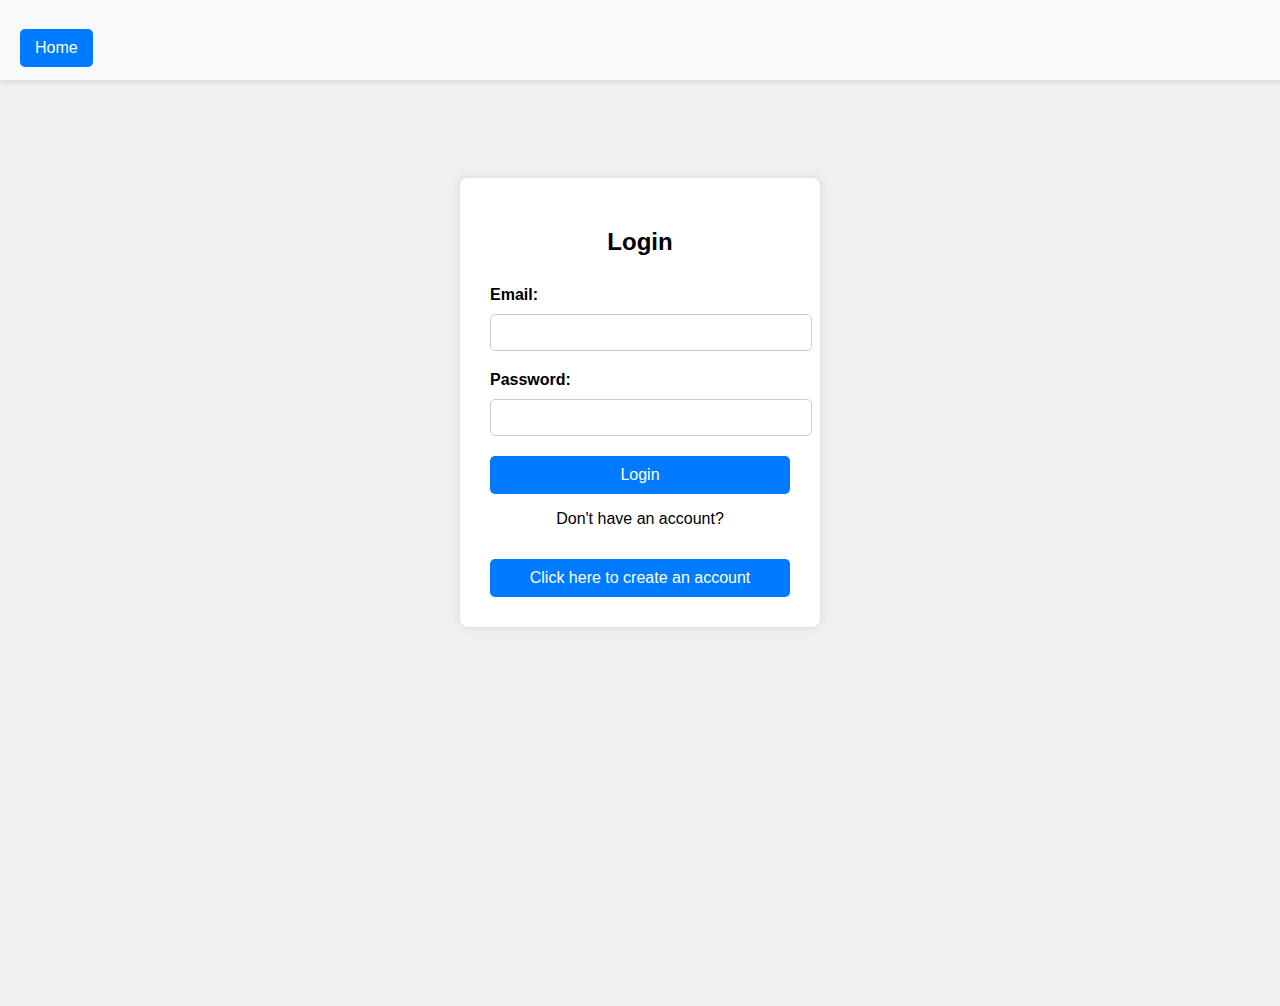
==== dashboard.html @ bf7fd067 "Add files via upload" ====
<!DOCTYPE html>
<html lang="en">
<head>
    <meta charset="UTF-8">
    <meta name="viewport" content="width=device-width, initial-scale=1.0">
    <title>Dashboard</title>
    <link rel="stylesheet" href="style.css">
</head>
<body>

    <!-- ✅ Navigation Bar -->
    <nav class="navbar">
        <div class="nav-container">
            <button id="logout-btn" class="nav-btn">Logout</button>
        </div>
    </nav>

    <!-- ✅ Dashboard Content -->
    <div class="dashboard-container">
        <h1>Welcome to Your Dashboard</h1>
        <div id="customer-info">
            <p>Loading user data...</p>
        </div>
        <button onclick="window.location.href='booking.html'">Go to Booking</button>
    </div>

    <script src="script.js"></script>
</body>
</html>
---- style.css ----
/* ✅ Allow the page to scroll properly */
body {
    font-family: Arial, sans-serif;
    background-color: #f0f0f0;
    display: flex;
    justify-content: center;
    align-items: flex-start;
    height: 100vh;
    overflow-y: auto;
    padding: 20px;
}

/* ✅ Ensure the container is fully visible */
.container {
    background: white;
    padding: 20px;
    box-shadow: 0px 0px 10px rgba(0, 0, 0, 0.1);
    border-radius: 8px;
    width: 90%; /* Increase width to allow more space */
    max-width: 1200px; /* Adjust to fit more cards in a row */
    text-align: center;
}

/* ✅ Align form elements to the left */
form {
    display: flex;
    flex-direction: column;
    align-items: flex-start;
    margin-bottom: 15px;
}

/* ✅ Style labels */
label {
    text-align: left;
    margin-top: 10px;
    font-size: 16px;
    font-weight: bold;
}

/* ✅ Style Depart & Return Date labels */
.date-label {
    font-size: 16px;
    font-weight: bold;
    display: block;
    margin-bottom: 5px;
}

/* ✅ Ensure both Depart Date & Return Date input fields have the same width & height */
.date-input {
    width: 200px; /* Fixed width */
    height: 40px; /* Fixed height */
    padding: 8px; /* Add padding for consistency */
    font-size: 16px; /* Ensure same font size */
    border: 1px solid #ccc; /* Add a border */
    border-radius: 5px; /* Rounded corners */
    background-color: white;
    outline: none;
}

/* ✅ Add hover effect for better UX */
.date-input:hover {
    border-color: #007bff;
}

/* ✅ Ensure the date input fields are aligned properly */
.date-container {
    display: flex;
    flex-direction: column;
    gap: 10px;
}

/* ✅ Ensure buttons and input fields are spaced properly */
input, button {
    padding: 10px;
    margin-top: 5px;
    border-radius: 5px;
    border: 1px solid #ccc;
    width: 100%;
}

/* ✅ Round Trip Checkbox Styling */
.trip-type {
    display: flex;
    align-items: center;
    gap: 5px;
    margin-top: 10px;
}

.trip-type input {
    transform: scale(1.2); /* Make checkbox bigger */
    cursor: pointer;
}

/* ✅ Button styling */
button {
    background-color: #007bff;
    color: white;
    border: none;
    cursor: pointer;
    margin-top: 15px;
    width: 100%;
    font-size: 16px;
}

button:hover {
    background-color: #0056b3;
}

/* ✅ Ensure the flight results container displays flights in a row */
#flightResults {
    display: flex;
    flex-direction: column; /* Stack results vertically */
    align-items: center; /* Center the content */
    gap: 15px; /* Space between elements */
    text-align: center;
    margin-top: 20px;
}

/* ✅ Container for Departing & Returning Flights */
#departing-flights-container, #returning-flights-container {
    display: flex;
    flex-wrap: wrap;
    gap: 15px; /* Space between flight cards */
    justify-content: center; /* Center flight cards */
    margin-top: 15px; /* Space below section title */
    padding: 10px;
}

/* ✅ Individual flight card */
.flight-card {
    background-color: #ffffff;
    padding: 15px;
    border-radius: 5px;
    box-shadow: 0px 2px 5px rgba(0, 0, 0, 0.1);
    width: 100%;
    max-width: 400px; /* Adjust width to make cards look neat */
    text-align: center;
}

/* ✅ Flashing red effect for low seat availability */
.flashing-red {
    color: red;
    font-weight: bold;
    animation: flash 1s infinite;
}

@keyframes flash {
    0% { opacity: 1; transform: scale(1); }
    50% { opacity: 0.3; transform: scale(1.05); }
    100% { opacity: 1; transform: scale(1); }
}

/* ✅ Hide the return date container by default */
#returnDateContainer {
    display: none;
}

/* ✅ Styling for the Reserve button */
.reserve-btn {
    background-color: #28a745; /* Green color */
    color: white;
    border: none;
    padding: 10px;
    font-size: 16px;
    border-radius: 5px;
    cursor: pointer;
    width: 100%;
    margin-top: 10px;
    transition: background-color 0.3s ease-in-out;
}

.reserve-btn:hover {
    background-color: #218838; /* Darker green on hover */
}

/* ✅ Navigation Bar */
.navbar {
    display: flex;
    justify-content: flex-start; /* Align items to the left */
    align-items: center;
    padding: 10px 20px;
    background-color: #f8f9fa;
    box-shadow: 0px 2px 5px rgba(0, 0, 0, 0.1);
    position: fixed;
    width: 100%;
    top: 0;
    left: 0;
    z-index: 1000;
    height: 60px;
}

/* ✅ Container for buttons */
.nav-buttons {
    display: flex;
    gap: 10px; /* Space between buttons */
}

/* ✅ Navigation Buttons (Login & Sign-Up) */
.nav-btn {
    background-color: #007bff;
    color: white;
    border: none;
    padding: 10px 15px;
    font-size: 16px;
    border-radius: 5px;
    cursor: pointer;
    transition: background-color 0.3s ease-in-out;
}

/* ✅ Hover Effect */
.nav-btn:hover {
    background-color: #0056b3;
}

/* ✅ Ensure page content is not hidden under the navbar */
body {
    padding-top: 70px;
}

/* ✅ Center Login Page */
.login-container {
    background: white;
    padding: 30px;
    border-radius: 8px;
    box-shadow: 0px 0px 10px rgba(0, 0, 0, 0.1);
    text-align: center;
    width: 300px;
    margin: 100px auto; /* Centers the login form */
}

/* ✅ Style Input Fields */
.login-container input {
    width: 100%;
    padding: 10px;
    margin: 10px 0;
    border: 1px solid #ccc;
    border-radius: 5px;
}

/* ✅ Style Login Button */
.login-submit {
    background-color: #007bff;
    color: white;
    border: none;
    padding: 10px 15px;
    font-size: 16px;
    border-radius: 5px;
    cursor: pointer;
    width: 100%;
    margin-top: 10px;
}

.login-submit:hover {
    background-color: #0056b3;
}

/* ✅ Center Registration Page */
.signup-container {
    background: white;
    padding: 30px;
    border-radius: 8px;
    box-shadow: 0px 0px 10px rgba(0, 0, 0, 0.1);
    text-align: center;
    width: 350px;
    margin: 100px auto; /* Centers the signup form */
}

/* ✅ Style Input Fields */
.signup-container input {
    width: 100%;
    padding: 10px;
    margin: 5px 0;
    border: 1px solid #ccc;
    border-radius: 5px;
}

/* ✅ Style Sign-Up Button */
.signup-submit {
    background-color: #28a745;
    color: white;
    border: none;
    padding: 10px 15px;
    font-size: 16px;
    border-radius: 5px;
    cursor: pointer;
    width: 100%;
    margin-top: 10px;
}

.signup-submit:hover {
    background-color: #218838;
}

/* ✅ Already have an account? */
.login-text {
    margin-top: 15px;
    font-size: 14px;
    color: #333;
}

/* ✅ Style Login Button Below Sign-Up */
.login-btn {
    background-color: #007bff;
    color: white;
    border: none;
    padding: 10px 15px;
    font-size: 16px;
    border-radius: 5px;
    cursor: pointer;
    width: 100%;
    margin-top: 10px;
    transition: background-color 0.3s ease-in-out;
}

.login-btn:hover {
    background-color: #0056b3;
}
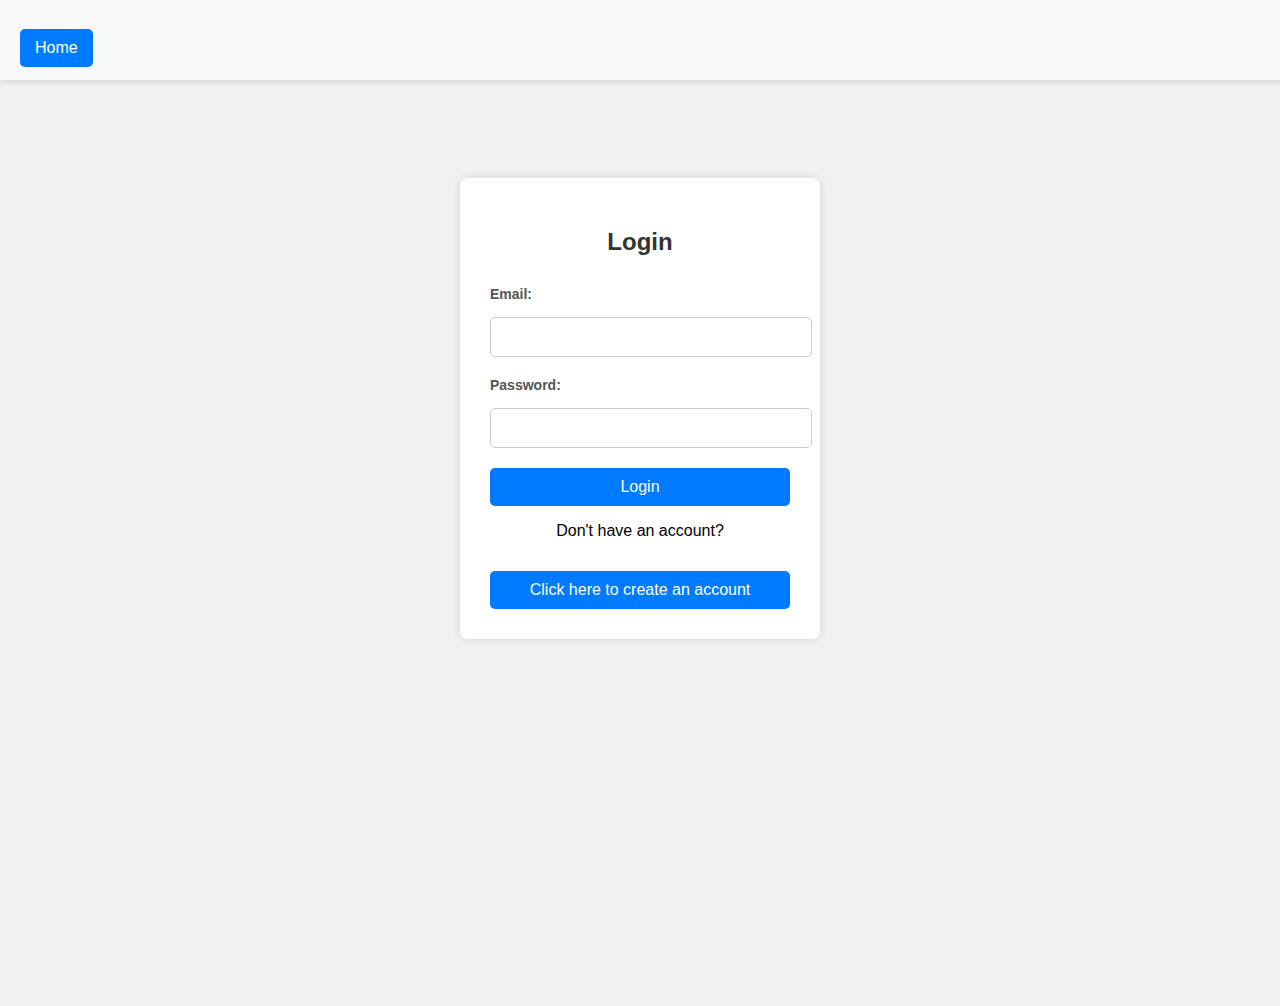
==== commit 93d63d69: "payment mockup" ====
--- a/dashboard.html
+++ b/dashboard.html
@@ -8,22 +8,67 @@
 </head>
 <body>
 
+
     <!-- ✅ Navigation Bar -->
     <nav class="navbar">
         <div class="nav-container">
-            <button id="logout-btn" class="nav-btn">Logout</button>
+            <div class="nav-buttons">
+                <button id="logout-btn" class="nav-btn">Logout</button>
+                <button onclick="window.location.href='index.html'" class="nav-btn">Find Flights</button>
+            </div>
         </div>
     </nav>
 
+
     <!-- ✅ Dashboard Content -->
     <div class="dashboard-container">
-        <h1>Welcome to Your Dashboard</h1>
+        <h1 style="color: #007bff;">Airline Reservation</h1>
         <div id="customer-info">
             <p>Loading user data...</p>
         </div>
-        <button onclick="window.location.href='booking.html'">Go to Booking</button>
+        <h2>Current Reservations</h2>
+        <div id="bookings-container"></div>
+    </div>
+    
+    <div id="paymentModal" class="modal">
+        <div class="modal-content">
+            <!-- <span class="close-btn">&times;</span> -->
+            <h2>Secure Payment</h2>
+            <form id="payment-form">
+                <div class="input-group">
+                    <label for="cardholder">Cardholder Name</label>
+                    <input type="text" id="cardholder" name="cardholder" placeholder="John Doe" required>
+                </div>
+    
+                <div class="input-group">
+                    <label for="card-number">Card Number</label>
+                    <input type="text" id="card-number" name="card-number" placeholder="**** **** **** ****" maxlength="19" required>
+                </div>
+    
+                <div class="input-row">
+                    <div class="input-group">
+                        <label for="expiry-date">Expiry Date</label>
+                        <input type="text" id="expiry-date" name="expiry-date" placeholder="MM/YY" maxlength="5" required>
+                    </div>
+    
+                    <div class="input-group">
+                        <label for="cvv">CVV</label>
+                        <input type="text" id="cvv" name="cvv" placeholder="123" maxlength="3" required>
+                    </div>
+                </div>
+    
+                <div class="input-group">
+                    <label for="amount">Amount ($)</label>
+                    <input type="number" id="amount" name="amount" placeholder="100.00" min="1" required>
+                </div>
+    
+                <button type="submit" class="pay-btn">Pay Now</button>
+            </form>
+        </div>
+    </div>
+
     </div>
 
     <script src="script.js"></script>
 </body>
-</html>
+</html>--- a/style.css
+++ b/style.css
@@ -1,3 +1,4 @@
+
 /* ✅ Allow the page to scroll properly */
 body {
     font-family: Arial, sans-serif;
@@ -10,7 +11,8 @@
     padding: 20px;
 }
 
-/* ✅ Ensure the container is fully visible */
+
+ /*✅ Ensure the container is fully visible */
 .container {
     background: white;
     padding: 20px;
@@ -21,6 +23,7 @@
     text-align: center;
 }
 
+
 /* ✅ Align form elements to the left */
 form {
     display: flex;
@@ -29,6 +32,7 @@
     margin-bottom: 15px;
 }
 
+
 /* ✅ Style labels */
 label {
     text-align: left;
@@ -37,6 +41,7 @@
     font-weight: bold;
 }
 
+
 /* ✅ Style Depart & Return Date labels */
 .date-label {
     font-size: 16px;
@@ -44,6 +49,7 @@
     display: block;
     margin-bottom: 5px;
 }
+
 
 /* ✅ Ensure both Depart Date & Return Date input fields have the same width & height */
 .date-input {
@@ -57,11 +63,13 @@
     outline: none;
 }
 
+
 /* ✅ Add hover effect for better UX */
 .date-input:hover {
     border-color: #007bff;
 }
 
+
 /* ✅ Ensure the date input fields are aligned properly */
 .date-container {
     display: flex;
@@ -69,6 +77,7 @@
     gap: 10px;
 }
 
+
 /* ✅ Ensure buttons and input fields are spaced properly */
 input, button {
     padding: 10px;
@@ -78,6 +87,7 @@
     width: 100%;
 }
 
+
 /* ✅ Round Trip Checkbox Styling */
 .trip-type {
     display: flex;
@@ -86,10 +96,12 @@
     margin-top: 10px;
 }
 
+
 .trip-type input {
     transform: scale(1.2); /* Make checkbox bigger */
     cursor: pointer;
 }
+
 
 /* ✅ Button styling */
 button {
@@ -102,9 +114,11 @@
     font-size: 16px;
 }
 
+
 button:hover {
     background-color: #0056b3;
 }
+
 
 /* ✅ Ensure the flight results container displays flights in a row */
 #flightResults {
@@ -115,6 +129,7 @@
     text-align: center;
     margin-top: 20px;
 }
+
 
 /* ✅ Container for Departing & Returning Flights */
 #departing-flights-container, #returning-flights-container {
@@ -126,6 +141,7 @@
     padding: 10px;
 }
 
+
 /* ✅ Individual flight card */
 .flight-card {
     background-color: #ffffff;
@@ -137,12 +153,14 @@
     text-align: center;
 }
 
+
 /* ✅ Flashing red effect for low seat availability */
 .flashing-red {
     color: red;
     font-weight: bold;
     animation: flash 1s infinite;
 }
+
 
 @keyframes flash {
     0% { opacity: 1; transform: scale(1); }
@@ -150,11 +168,13 @@
     100% { opacity: 1; transform: scale(1); }
 }
 
+
 /* ✅ Hide the return date container by default */
 #returnDateContainer {
     display: none;
 }
 
+
 /* ✅ Styling for the Reserve button */
 .reserve-btn {
     background-color: #28a745; /* Green color */
@@ -169,9 +189,11 @@
     transition: background-color 0.3s ease-in-out;
 }
 
+
 .reserve-btn:hover {
     background-color: #218838; /* Darker green on hover */
 }
+
 
 /* ✅ Navigation Bar */
 .navbar {
@@ -189,11 +211,13 @@
     height: 60px;
 }
 
+
 /* ✅ Container for buttons */
 .nav-buttons {
     display: flex;
     gap: 10px; /* Space between buttons */
 }
+
 
 /* ✅ Navigation Buttons (Login & Sign-Up) */
 .nav-btn {
@@ -207,15 +231,18 @@
     transition: background-color 0.3s ease-in-out;
 }
 
+
 /* ✅ Hover Effect */
 .nav-btn:hover {
     background-color: #0056b3;
 }
 
+
 /* ✅ Ensure page content is not hidden under the navbar */
 body {
     padding-top: 70px;
 }
+
 
 /* ✅ Center Login Page */
 .login-container {
@@ -228,6 +255,7 @@
     margin: 100px auto; /* Centers the login form */
 }
 
+
 /* ✅ Style Input Fields */
 .login-container input {
     width: 100%;
@@ -236,6 +264,7 @@
     border: 1px solid #ccc;
     border-radius: 5px;
 }
+
 
 /* ✅ Style Login Button */
 .login-submit {
@@ -250,9 +279,11 @@
     margin-top: 10px;
 }
 
+
 .login-submit:hover {
     background-color: #0056b3;
 }
+
 
 /* ✅ Center Registration Page */
 .signup-container {
@@ -265,6 +296,7 @@
     margin: 100px auto; /* Centers the signup form */
 }
 
+
 /* ✅ Style Input Fields */
 .signup-container input {
     width: 100%;
@@ -273,6 +305,7 @@
     border: 1px solid #ccc;
     border-radius: 5px;
 }
+
 
 /* ✅ Style Sign-Up Button */
 .signup-submit {
@@ -287,9 +320,11 @@
     margin-top: 10px;
 }
 
+
 .signup-submit:hover {
     background-color: #218838;
 }
+
 
 /* ✅ Already have an account? */
 .login-text {
@@ -298,6 +333,7 @@
     color: #333;
 }
 
+
 /* ✅ Style Login Button Below Sign-Up */
 .login-btn {
     background-color: #007bff;
@@ -312,6 +348,146 @@
     transition: background-color 0.3s ease-in-out;
 }
 
+
 .login-btn:hover {
     background-color: #0056b3;
 }
+
+
+
+
+/* Booking Cards Styling */
+.booking-card {
+    background: white;
+    padding: 15px;
+    border-radius: 8px;
+    box-shadow: 0px 2px 5px rgba(0, 0, 0, 0.1);
+    width: 100%;
+    max-width: 400px; /* Keeps it neat */
+    text-align: center;
+    margin: 10px auto; /* Centers the card */
+    transition: transform 0.2s ease-in-out;
+}
+
+
+.booking-card:hover {
+    transform: scale(1.02); /* Slight lift effect */
+}
+
+/* ✅ Title Styling */
+.card-title {
+    font-size: 1.2rem;
+    color: #007bff;
+    font-weight: bold;
+    margin-bottom: 10px;
+}
+
+
+/* ✅ Text Styling */
+.card-text {
+    font-size: 1rem;
+    color: #333;
+    margin-bottom: 5px;
+}
+
+
+/* ✅ Price Styling */
+.price {
+    color: #28a745;
+    font-weight: bold;
+}
+
+
+/* ✅ Status Badges */
+.paid-badge {
+    background-color: #28a745;
+    color: white;
+    padding: 8px 12px;
+    font-size: 0.85rem;
+    border-radius: 5px;
+    display: inline-block;
+    margin-top: 10px;
+}
+
+
+.pending-badge {
+    background-color: #ffc107;
+    color: black;
+    padding: 8px 12px;
+    font-size: 0.85rem;
+    border-radius: 5px;
+    display: inline-block;
+    margin-top: 10px;
+}
+
+
+/* Payment Form Container */
+.modal {
+    display: none;
+    position: fixed;
+    background: white;
+    padding: 20px;
+    border-radius: 8px;
+    box-shadow: 0px 4px 10px rgba(0, 0, 0, 0.1);
+    width: 350px;
+    text-align: center;
+}
+
+h2 {
+    margin-bottom: 20px;
+    color: #333;
+}
+
+/* Input Fields */
+.input-group {
+    text-align: left;
+    margin-bottom: 15px;
+}
+
+label {
+    font-size: 14px;
+    font-weight: bold;
+    display: block;
+    margin-bottom: 5px;
+    color: #555;
+}
+
+input {
+    width: 100%;
+    padding: 10px;
+    font-size: 16px;
+    border: 1px solid #ccc;
+    border-radius: 5px;
+    outline: none;
+}
+
+input:focus {
+    border-color: #007bff;
+}
+
+/* Expiry Date & CVV Row */
+.input-row {
+    display: flex;
+    gap: 10px;
+}
+
+.input-row .input-group {
+    flex: 1;
+}
+
+/* Payment Button */
+.pay-btn {
+    background-color: #28a745;
+    color: white;
+    font-size: 16px;
+    padding: 12px;
+    border: none;
+    border-radius: 5px;
+    cursor: pointer;
+    width: 100%;
+    transition: background-color 0.3s ease-in-out;
+}
+
+.pay-btn:hover {
+    background-color: #218838;
+}
